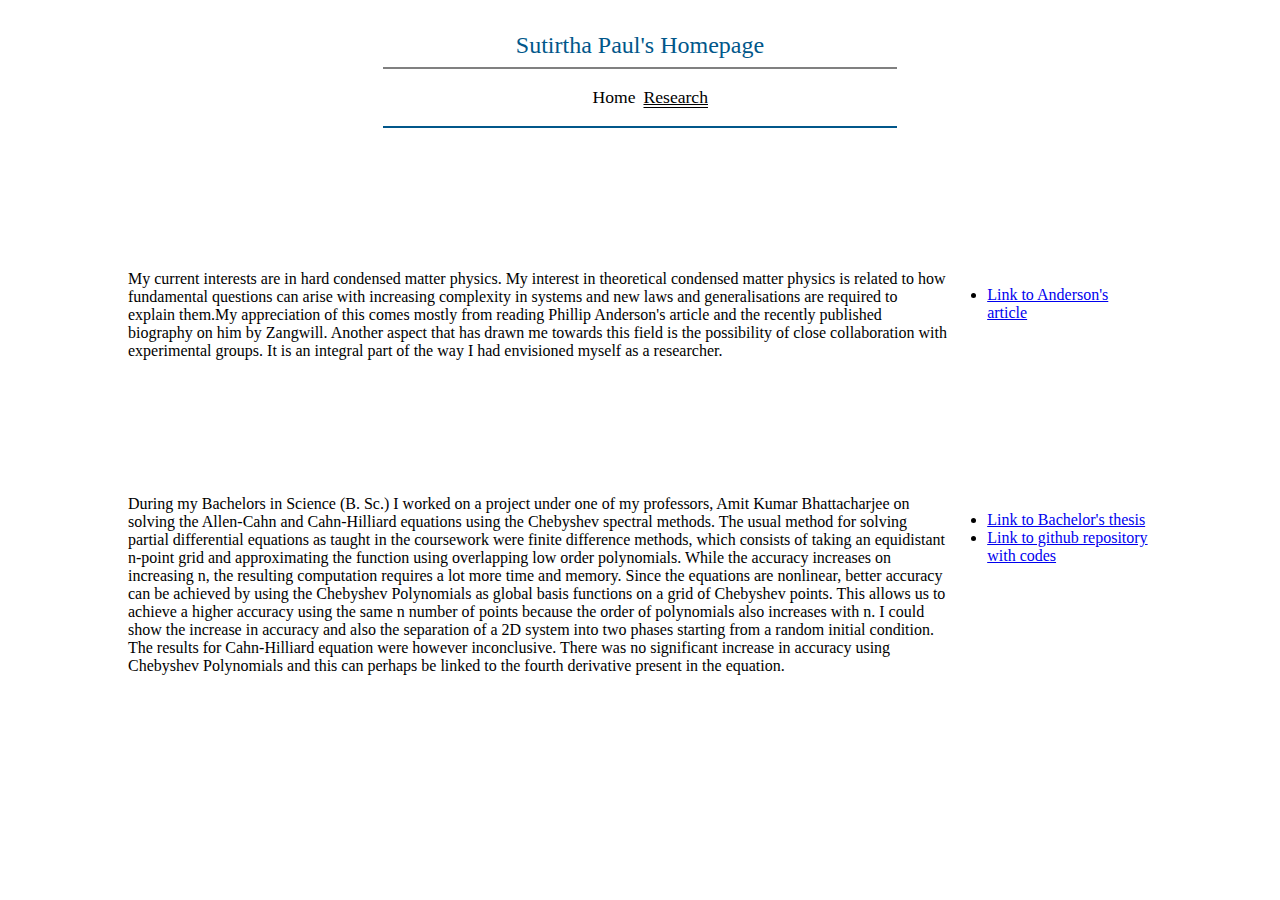
==== research.html @ b458876e "Update research.html" ====
<!DOCTYPE html>
<html lang = "en">
<head>
	<meta charset = "utf-8">
	<meta name = "description" content = "Homepage of Sutirtha Paul">
	<meta name = "author" content = "Sutirtha Paul">
	<meta name = "creator" content = "Sutirtha Paul">
	<meta name = "viewport" content="width=device-width, initial-scale=1">
	
	<title>Sutirtha Paul's Homepage</title>
	<link rel="stylesheet" type="text/css" href="mainstyle.css">
	<link rel="stylesheet" type="text/css" href="research.css">
</head>
<body>
	<div id = "top">
	<span>Sutirtha Paul's Homepage</span>
	<hr style="width:50%; border: 1px solid">
	  <ul>
	    <li><a href = "index.html">Home</a></li>
	    <li id = "current">Research</li>
	  </ul>
    	<hr style="width:50%; border: 1px solid #01578a">
	</div>
	<div id="content">
	  <div id = "r1"> 
		My current interests are in hard condensed matter physics. My interest in theoretical condensed matter physics is related to how 	      			fundamental questions can arise with increasing complexity in systems and new laws and generalisations are required to explain them.My    			appreciation of this comes mostly from reading Phillip Anderson's article and the recently published biography on him by Zangwill. Another 			aspect that has drawn me towards this field is the possibility of close collaboration with experimental groups. It is an integral part of the 			way I had envisioned myself as a researcher.  
	  </div>
	  <div id = "r2">
	    During my Bachelors in Science (B. Sc.) I worked on a project under one of my professors, Amit Kumar Bhattacharjee on solving
		the Allen-Cahn and Cahn-Hilliard equations using the Chebyshev spectral methods. The usual method for solving partial differential equations 			as taught in the coursework were finite difference methods, which consists of taking an equidistant n-point grid and approximating the 			function using overlapping low order polynomials. While the accuracy increases on increasing n, the resulting computation requires a lot more 			time and memory. Since the equations are nonlinear, better accuracy can be achieved by using the Chebyshev Polynomials as global basis 			functions on a grid of Chebyshev points. This allows us to achieve a higher accuracy using the same n number of points because the order of 		polynomials also increases with n. I could show the increase in accuracy and also the separation of a 2D system into two phases starting from 			a random initial condition. The results for Cahn-Hilliard equation were however inconclusive. There was no significant increase in accuracy 		using Chebyshev Polynomials and this can perhaps be linked to the fourth derivative present in the equation.
	  </div>
	  <div id = "ra1">
		<ul>
			<li><a href="https://www.science.org/doi/10.1126/science.177.4047.393" target="_blank" rel="noopener noreferrer">Link to Anderson's article</a></li>
		</ul>
	  </div>
	  <div id = "ra2">
		<ul>
			<li><a href="Docs/report.pdf" target="_blank" rel="noopener noreferrer">Link to Bachelor's thesis</a></li>
			<li><a href="https://github.com/paulsphys/spectral-methods" target="_blank" rel="noopener noreferrer"> Link to github repository with codes</a></li>
		</ul>
	  </div>
	</div>
</body>
</html>
---- mainstyle.css ----
/* Font Declarations */

@font-face {
	font-family: 'Drawing Guides';
	src: url("Fonts/Drawing Guides.ttf");
}
@font-face {
	font-family: 'Crayon Crumble';
	src : url("Fonts/DK Crayon Crumble.ttf");
}
@font-face {
	font-family: 'RobGraves';
	src : url("Fonts/RobGraves.ttf");		
}

body {
	display: grid;
	grid-template-columns: 0.7fr 2fr;	
	grid-template-rows: 30vh 70vh;
	margin: 0;
	width: 100%;
}

#top {
	grid-column: 1 / 3;
	grid-row: 1 / 2;
    	margin: 2.5% 10% 5% 10%;
	text-align: center;
}


#content {
	grid-column: 2;
	grid-row: 2;
	padding: 0% 10%;
	overflow: auto;
}

#image {
	grid-column: 1;
	grid-row: 2 / 3;
	text-align: center;
}

.link {
	color: #01578a;
	text-decoration: none;
	text-decoration-style: dashed;
}
#top > span {
	font-family: century gothic;
	color: #01578a;
	font-size: 1.5rem;
}

#top > ul li{
	display : inline-block;
	text-align: center;
	padding: 0.2%;
}

#top > ul {
	padding-left: 2%;
}

#top > ul li {
	font-family: century gothic;
	font-size: 1.1rem;
}

#current {
	text-decoration: underline;
	text-decoration-style: double;
}

#top > ul > li > a {
	color: black;
	text-decoration: none;	
}

#content {
	font-family: century gothic;
	font-size: 1rem;
	overflow: auto;
}

#content > a, a:visited {
	color: #01578a;
}
#image > img {
	height: auto;
	width: 44%;
    	padding: 2%;
    	border: 1px solid grey;
}

#bottomnav {
	padding: 0% 10%;
} 
#bottomnav > ul {
	padding: 0%;
}	

#bottomnav > ul li {
	padding: 0.6%;
}
#bottomnav > ul li a{
	color: #01578a;
	text-decoration : none;
	font-weight: bold;
}
	
/* Media Queries */

/*For Tablets and wide-screen mobiles*/
@media only screen and (max-width: 850px) {
	body {
		width: 100%;
	}
	body, header, #topnav {
		font-size: 90%;
	}
	#image {
		grid-column: 1;
		grid-row: 2;
	}
	#bottomnav {
		grid-column: 1/3;
		font-size: 70%;		
	}
	#bottomnav > ul {
		transform: translateY(20%); 
	}	
}
/*For mobiles*/
@media screen and (max-width: 650px) {
	body {
		display: grid;
		grid-template-columns: 100%;
        	grid-gap: 5px;	
		grid-template-rows: auto;
	}
	header {
		grid-column: 1;
		grid-row: 1;
		text-align: center;
		padding-left: 12%;
	}
		
	#topnav {
		grid-column: 1;
		grid-row: 2;
		text-align: center;
		vertical-align: middle;
	}

	#topnav > ul {
		padding-top: 0%;
	}

	#content {
		grid-column: 1;
		grid-row: 4;
	}

	#content > p {text-align: justify;}

	#image {
		grid-column: 1;
		grid-row: 3;
		text-align: center;
		padding: 0;
	}
	
	#image > img {
		height: 7rem;
		width: auto;		
	}
	
	#bottomnav {
		text-align: center;
	}
	#bottomnav > ul > li {
		display: block;
		padding: 1%;
		transform: 0;
	}	

	
}
---- research.css ----
body {
	grid-template-columns: 2fr 0.7fr;
}

#content {
	grid-column: 1 / 3;
	grid-row: 2;
	display: grid;
	grid-template-columns: 2fr 0.5fr;	
	grid-template-rows: 25vh 70vh;
	overflow: hidden;
	
}
#content > span {
	color:#808080
}	
#r1 {
	grid-column: 1;
	grid-row: 1;
}
#r2 {
	grid-column: 1;
	grid-row: 2;
}
#ra1 {
	grid-column: 2;
	grid-row: 1;
	vertical-align: middle;
	
}
#ra2 {
	grid-column: 2;
	grid-row: 2;
}

/* Media Queries */

@media screen and (max-width: 600px) {
	#content {
		grid-row: 3;
		display: grid;
		grid-template-columns: 100%;
        	grid-gap: 5px;	
		grid-template-rows: auto;
		overflow: auto;
	}
	#r1 {
		grid-column: 1;
		grid-row: 1;
	}
	#r2 {
		grid-column: 1;
		grid-row: 3;
	}
	#ra1 {
		grid-column: 1;
		grid-row: 2;
		vertical-align: middle;
	
	}
	#ra2 {
		grid-column: 1;
		grid-row: 4;
	}
}
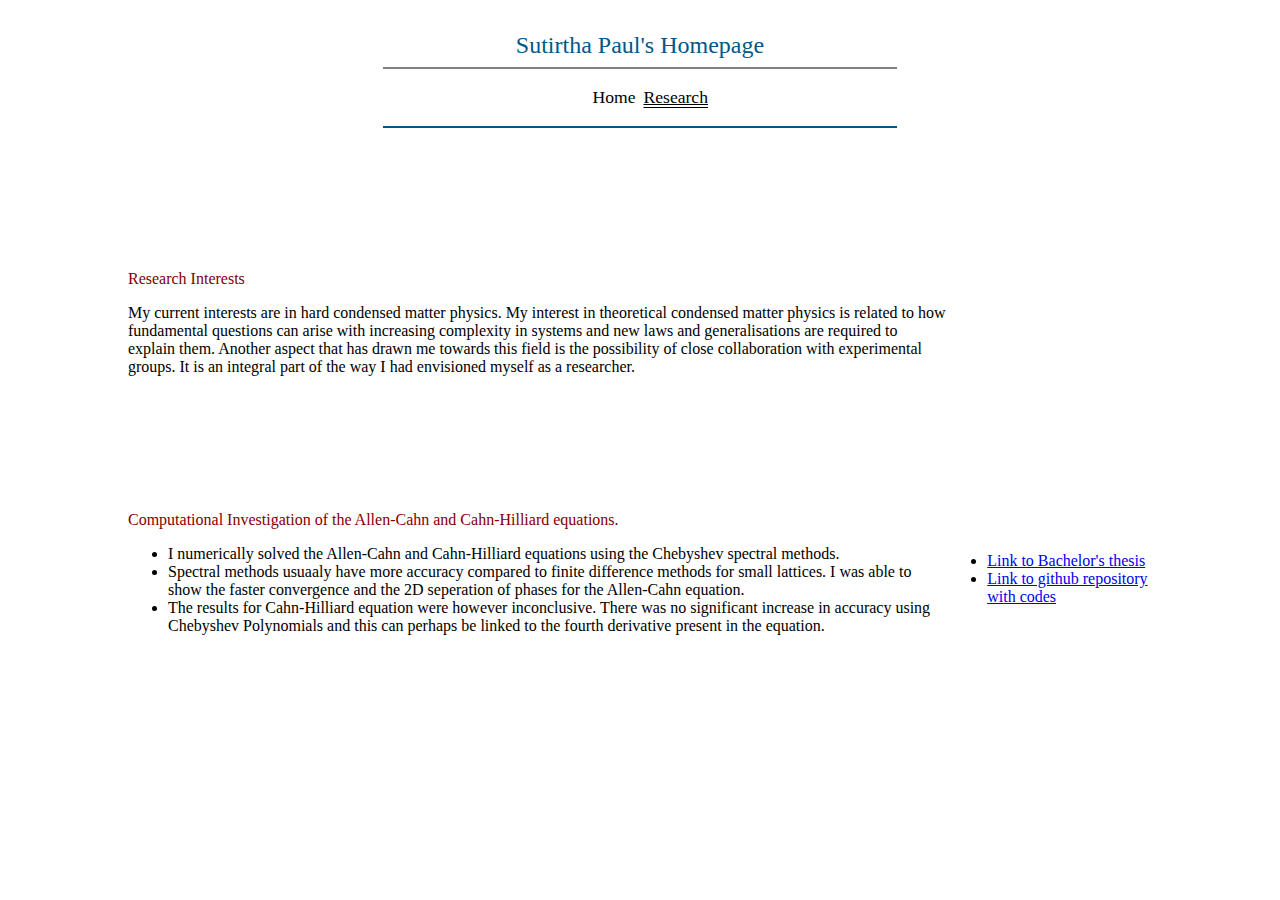
==== commit f83e2b9a: "Add files via upload" ====
--- a/research.html
+++ b/research.html
@@ -23,20 +23,25 @@
 	</div>
 	<div id="content">
 	  <div id = "r1"> 
-		My current interests are in hard condensed matter physics. My interest in theoretical condensed matter physics is related to how 	      			fundamental questions can arise with increasing complexity in systems and new laws and generalisations are required to explain them.My    			appreciation of this comes mostly from reading Phillip Anderson's article and the recently published biography on him by Zangwill. Another 			aspect that has drawn me towards this field is the possibility of close collaboration with experimental groups. It is an integral part of the 			way I had envisioned myself as a researcher.  
+		<span>Research Interests</span>
+		<p>My current interests are in hard condensed matter physics. My interest in theoretical condensed matter physics is related to how 	      			fundamental questions can arise with increasing complexity in systems and new laws and generalisations are required to explain them. Another 			aspect that has drawn me towards this field is the possibility of close collaboration with experimental groups. It is an integral part of the 			way I had envisioned myself as a researcher. </p> 
 	  </div>
-	  <div id = "r2">
-	    During my Bachelors in Science (B. Sc.) I worked on a project under one of my professors, Amit Kumar Bhattacharjee on solving
-		the Allen-Cahn and Cahn-Hilliard equations using the Chebyshev spectral methods. The usual method for solving partial differential equations 			as taught in the coursework were finite difference methods, which consists of taking an equidistant n-point grid and approximating the 			function using overlapping low order polynomials. While the accuracy increases on increasing n, the resulting computation requires a lot more 			time and memory. Since the equations are nonlinear, better accuracy can be achieved by using the Chebyshev Polynomials as global basis 			functions on a grid of Chebyshev points. This allows us to achieve a higher accuracy using the same n number of points because the order of 		polynomials also increases with n. I could show the increase in accuracy and also the separation of a 2D system into two phases starting from 			a random initial condition. The results for Cahn-Hilliard equation were however inconclusive. There was no significant increase in accuracy 		using Chebyshev Polynomials and this can perhaps be linked to the fourth derivative present in the equation.
-	  </div>
+	   <div id = "r2">
+		<span>Computational Investigation of the Allen-Cahn and Cahn-Hilliard equations.</span>
+		<ul>
+			<li> I numerically solved the Allen-Cahn and Cahn-Hilliard equations using the Chebyshev spectral methods.</li>
+			<li> Spectral methods usuaaly have more accuracy compared to finite difference methods for small lattices. I was able to show the faster 		 			 convergence and the 2D seperation of phases for the Allen-Cahn equation.</li>
+			<li>The results for Cahn-Hilliard equation were however inconclusive. There was no significant increase in accuracy 		using 					 Chebyshev Polynomials and this can perhaps be linked to the fourth derivative present in the equation.</li>
+		</ul>
+	  </div> 
 	  <div id = "ra1">
 		<ul>
-			<li><a href="https://www.science.org/doi/10.1126/science.177.4047.393" target="_blank" rel="noopener noreferrer">Link to Anderson's article</a></li>
+
 		</ul>
 	  </div>
 	  <div id = "ra2">
 		<ul>
-			<li><a href="Docs/report.pdf" target="_blank" rel="noopener noreferrer">Link to Bachelor's thesis</a></li>
+			<li><a href="Docs/bthesis.pdf" target="_blank" rel="noopener noreferrer">Link to Bachelor's thesis</a></li>
 			<li><a href="https://github.com/paulsphys/spectral-methods" target="_blank" rel="noopener noreferrer"> Link to github repository with codes</a></li>
 		</ul>
 	  </div>
--- a/research.css
+++ b/research.css
@@ -11,26 +11,29 @@
 	overflow: hidden;
 	
 }
-#content > span {
-	color:#808080
+#content > span, #r1 > span, #r2 > span {
+	color:#800000;
 }	
 #r1 {
 	grid-column: 1;
 	grid-row: 1;
 }
+
 #r2 {
 	grid-column: 1;
 	grid-row: 2;
+	padding-top: 2%;
 }
 #ra1 {
 	grid-column: 2;
 	grid-row: 1;
-	vertical-align: middle;
+	padding-top: 10%;
 	
 }
 #ra2 {
 	grid-column: 2;
 	grid-row: 2;
+	padding-top: 20%;
 }
 
 /* Media Queries */
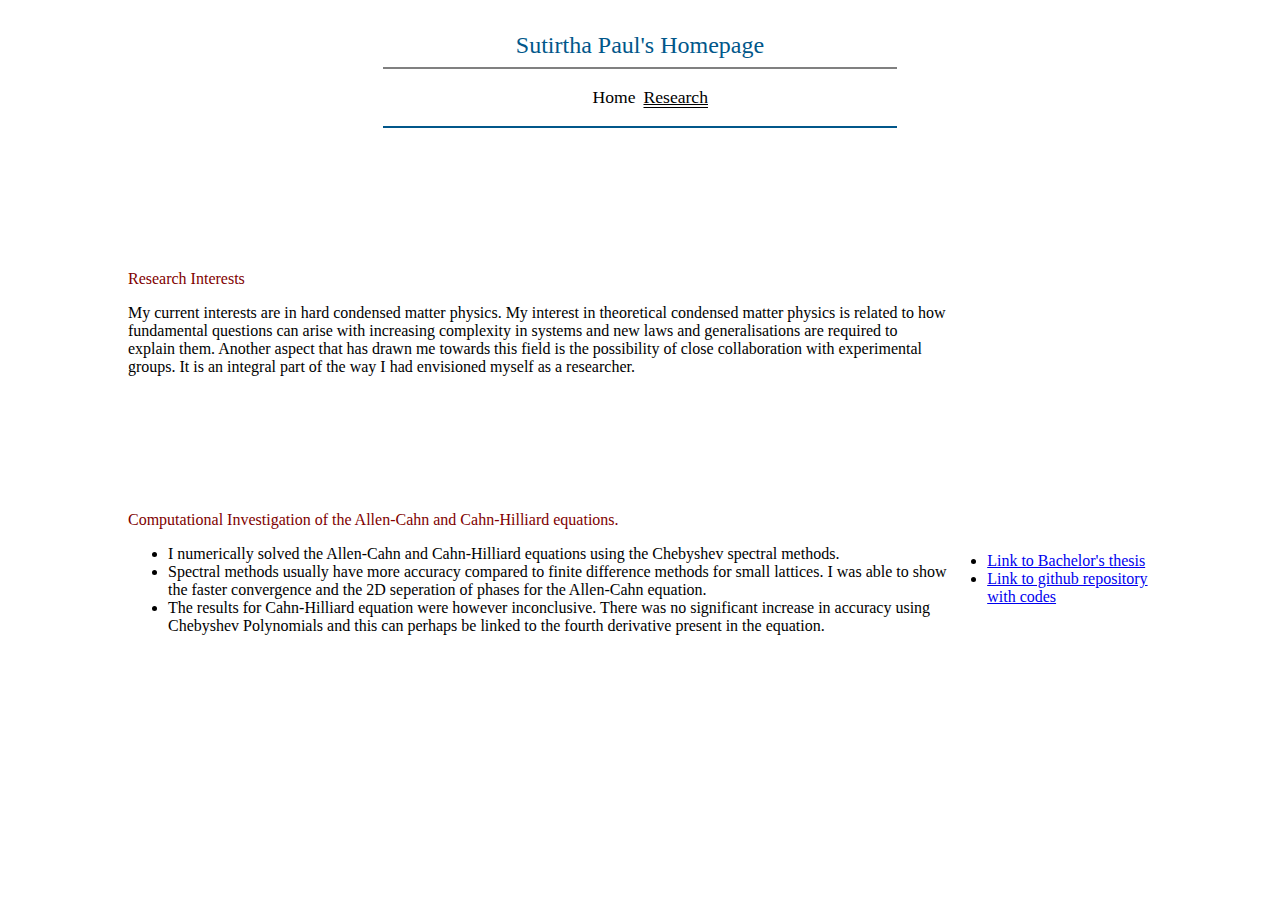
==== commit e40fa5df: "Update research.html" ====
--- a/research.html
+++ b/research.html
@@ -30,7 +30,7 @@
 		<span>Computational Investigation of the Allen-Cahn and Cahn-Hilliard equations.</span>
 		<ul>
 			<li> I numerically solved the Allen-Cahn and Cahn-Hilliard equations using the Chebyshev spectral methods.</li>
-			<li> Spectral methods usuaaly have more accuracy compared to finite difference methods for small lattices. I was able to show the faster 		 			 convergence and the 2D seperation of phases for the Allen-Cahn equation.</li>
+			<li> Spectral methods usually have more accuracy compared to finite difference methods for small lattices. I was able to show the faster 		 			 convergence and the 2D seperation of phases for the Allen-Cahn equation.</li>
 			<li>The results for Cahn-Hilliard equation were however inconclusive. There was no significant increase in accuracy 		using 					 Chebyshev Polynomials and this can perhaps be linked to the fourth derivative present in the equation.</li>
 		</ul>
 	  </div> 
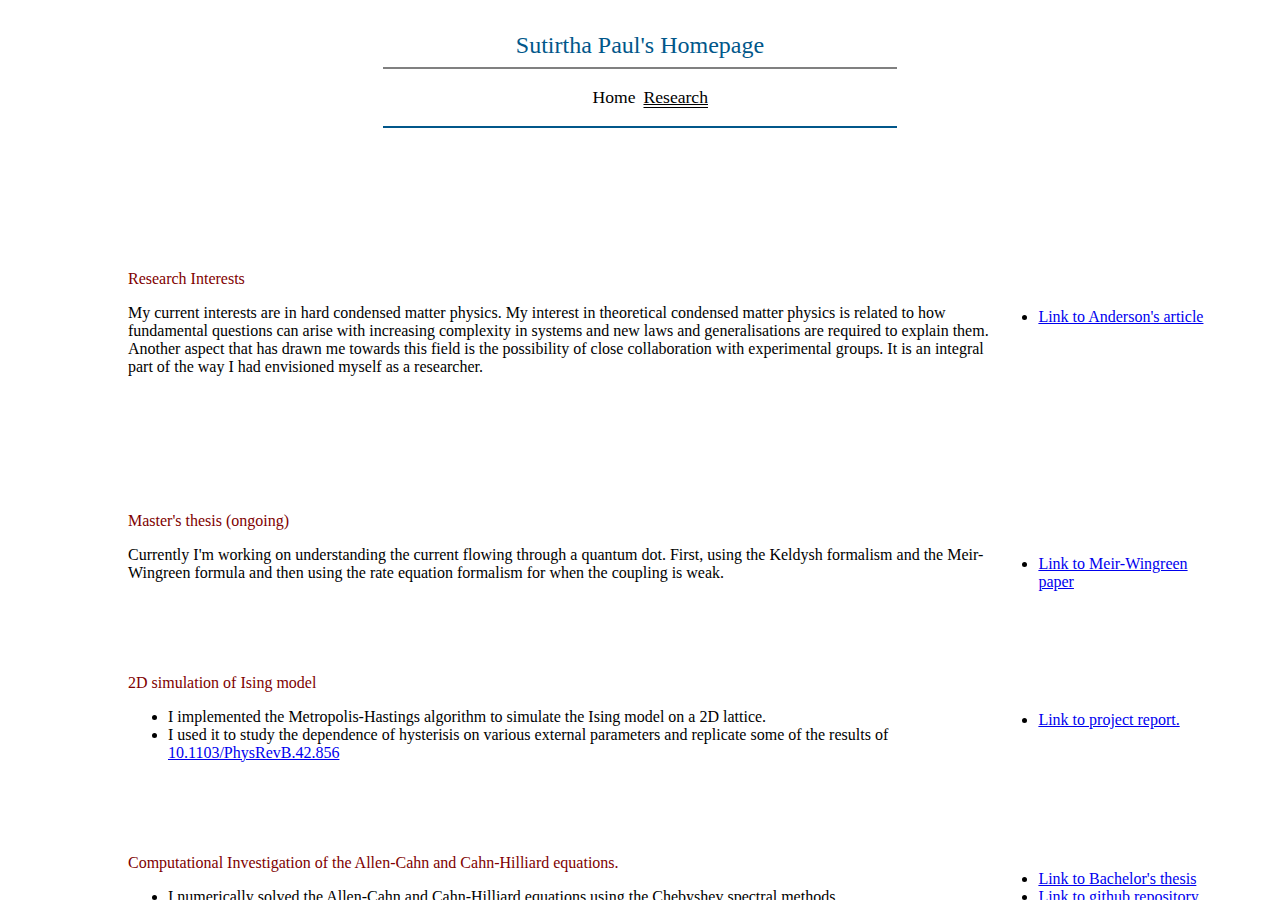
==== commit 651cd674: "Add files via upload" ====
--- a/research.html
+++ b/research.html
@@ -26,7 +26,19 @@
 		<span>Research Interests</span>
 		<p>My current interests are in hard condensed matter physics. My interest in theoretical condensed matter physics is related to how 	      			fundamental questions can arise with increasing complexity in systems and new laws and generalisations are required to explain them. Another 			aspect that has drawn me towards this field is the possibility of close collaboration with experimental groups. It is an integral part of the 			way I had envisioned myself as a researcher. </p> 
 	  </div>
-	   <div id = "r2">
+	  <div id = "r2">
+		<span>Master's thesis (ongoing)</span>
+		<p> Currently I'm working on understanding the current flowing through a quantum dot. First, using the Keldysh formalism and the Meir-Wingreen 				formula and then using the rate equation formalism for when the coupling is weak.
+	  </div> 
+	  <div id = "r3">
+		<span>2D simulation of Ising model</span>
+		<ul>
+			<li> I implemented the Metropolis-Hastings algorithm to simulate the Ising model on a 2D lattice.</li>
+			<li> I used it to study the dependence of hysterisis on various external parameters and replicate some of the results of 
+				 <a href = "https://journals.aps.org/prb/abstract/10.1103/PhysRevB.42.856">10.1103/PhysRevB.42.856</a></li>
+		</ul>
+	  </div> 
+	  <div id = "r4">
 		<span>Computational Investigation of the Allen-Cahn and Cahn-Hilliard equations.</span>
 		<ul>
 			<li> I numerically solved the Allen-Cahn and Cahn-Hilliard equations using the Chebyshev spectral methods.</li>
@@ -36,13 +48,23 @@
 	  </div> 
 	  <div id = "ra1">
 		<ul>
-
+			<li><a href="https://www.science.org/doi/10.1126/science.177.4047.393" target="_blank" rel="noopener noreferrer">Link to Anderson's 				article</a></li>
 		</ul>
 	  </div>
 	  <div id = "ra2">
 		<ul>
+			<li><a href="https://journals.aps.org/prl/abstract/10.1103/PhysRevLett.68.2512" target="_blank" rel="noopener noreferrer">Link to 					Meir-Wingreen paper</a></li>
+		</ul>
+	  </div>
+	  <div id = "ra3">
+		<ul>
+			<li><a href="Docs/cfcpreport.pdf" target="_blank" rel="noopener noreferrer">Link to project report.</a></li>
+		</ul>
+	  </div>
+	  <div id = "ra4">
+		<ul>
 			<li><a href="Docs/bthesis.pdf" target="_blank" rel="noopener noreferrer">Link to Bachelor's thesis</a></li>
-			<li><a href="https://github.com/paulsphys/spectral-methods" target="_blank" rel="noopener noreferrer"> Link to github repository with codes</a></li>
+			<li><a href="https://github.com/paulsphys/spectral-methods" target="_blank" rel="noopener noreferrer"> Link to github repository with 					codes</a></li>
 		</ul>
 	  </div>
 	</div>
--- a/mainstyle.css
+++ b/mainstyle.css
@@ -15,14 +15,14 @@
 
 body {
 	display: grid;
-	grid-template-columns: 0.7fr 2fr;	
+	grid-template-columns: 0.7fr 2fr 0.4fr;	
 	grid-template-rows: 30vh 70vh;
 	margin: 0;
 	width: 100%;
 }
 
 #top {
-	grid-column: 1 / 3;
+	grid-column: 1 / 4;
 	grid-row: 1 / 2;
     	margin: 2.5% 10% 5% 10%;
 	text-align: center;
@@ -32,7 +32,10 @@
 #content {
 	grid-column: 2;
 	grid-row: 2;
-	padding: 0% 10%;
+	padding-top: 0%;
+	padding-bottom: 0%;
+	padding-left: 10%;	
+	padding-right: 5%;
 	overflow: auto;
 }
 
@@ -82,6 +85,14 @@
 	font-family: century gothic;
 	font-size: 1rem;
 	overflow: auto;
+}
+
+#c2 {
+	grid-column: 3;
+	grid-row: 2;
+}
+#c2 > figure > a > img {
+	width: 100%;
 }
 
 #content > a, a:visited {
--- a/research.css
+++ b/research.css
@@ -7,11 +7,10 @@
 	grid-row: 2;
 	display: grid;
 	grid-template-columns: 2fr 0.5fr;	
-	grid-template-rows: 25vh 70vh;
-	overflow: hidden;
+	grid-template-rows: 25vh 15vh 20vh 35vh;
 	
 }
-#content > span, #r1 > span, #r2 > span {
+#content > span, #r1 > span, #r2 > span, #r3 > span, #r4 > span {
 	color:#800000;
 }	
 #r1 {
@@ -24,6 +23,16 @@
 	grid-row: 2;
 	padding-top: 2%;
 }
+#r3 {
+	grid-column: 1;
+	grid-row: 3;
+	padding-top: 5%;
+}
+#r4 {
+	grid-column: 1;
+	grid-row: 4;
+	padding-top: 5%;
+}
 #ra1 {
 	grid-column: 2;
 	grid-row: 1;
@@ -33,6 +42,16 @@
 #ra2 {
 	grid-column: 2;
 	grid-row: 2;
+	padding-top: 20%;
+}
+#ra3 {
+	grid-column: 2;
+	grid-row: 3;
+	padding-top: 30%;
+}
+#ra4 {
+	grid-column: 2;
+	grid-row: 4;
 	padding-top: 20%;
 }
 
@@ -50,19 +69,43 @@
 	#r1 {
 		grid-column: 1;
 		grid-row: 1;
+		padding-top: 2%;
 	}
 	#r2 {
 		grid-column: 1;
 		grid-row: 3;
+		padding-top: 2%;
+	}
+	#r3 {
+		grid-column: 1;
+		grid-row: 5;
+		padding-top: 2%;
+	}
+	#r4 {
+		grid-column: 1;
+		grid-row: 7;
+		padding-top: 2%;
 	}
 	#ra1 {
 		grid-column: 1;
 		grid-row: 2;
-		vertical-align: middle;
+		padding-top: 2%;
 	
 	}
 	#ra2 {
 		grid-column: 1;
 		grid-row: 4;
+		padding-top: 2%;
+	
+	}
+	#ra3 {
+		grid-column: 1;
+		grid-row: 6;
+		padding-top: 2%;
+	}
+	#ra4 {
+		grid-column: 1;
+		grid-row: 8;
+		padding-top: 2%;
 	}
 }
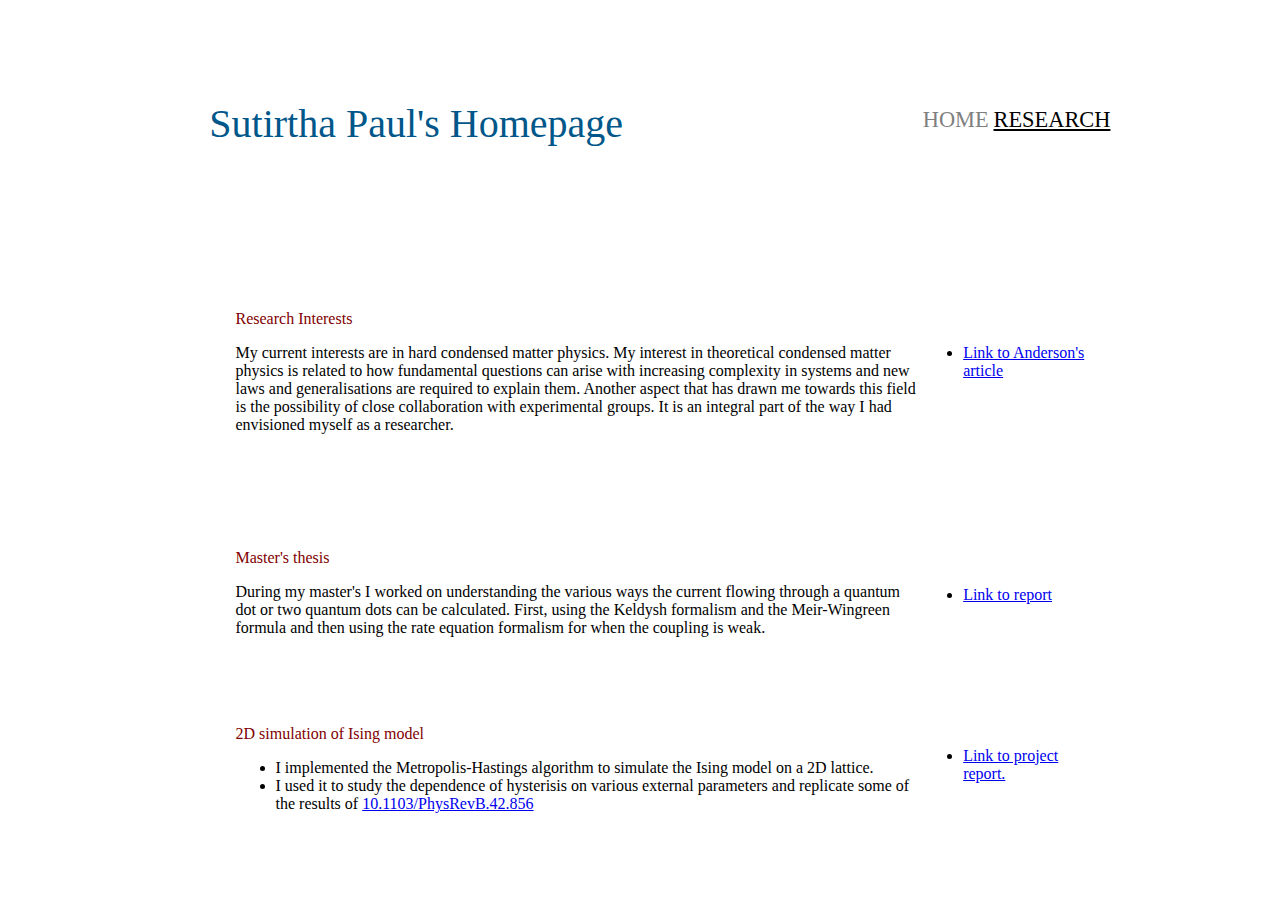
==== commit 7bfd859e: "Add files via upload" ====
--- a/research.html
+++ b/research.html
@@ -12,14 +12,19 @@
 	<link rel="stylesheet" type="text/css" href="research.css">
 </head>
 <body>
-	<div id = "top">
+	<div id = "main">
+	<div id = "name">
 	<span>Sutirtha Paul's Homepage</span>
-	<hr style="width:50%; border: 1px solid">
+	</div>
+	<div id = "navbar">
+	<!-- <hr style="width:50%; border: 1px solid"> -->
 	  <ul>
-	    <li><a href = "index.html">Home</a></li>
-	    <li id = "current">Research</li>
+	    <li><a href = "index.html">HOME</a></li>
+	    <li id = "current">RESEARCH</li>
+	    <!-- <li><a href = "teaching.html">TEACHING</a></li>
+	    <li><a href = "teaching.html">OTHERS</a></li> -->
 	  </ul>
-    	<hr style="width:50%; border: 1px solid #01578a">
+    	<!-- <hr style="width:50%; border: 1px solid #01578a"> -->
 	</div>
 	<div id="content">
 	  <div id = "r1"> 
@@ -27,8 +32,8 @@
 		<p>My current interests are in hard condensed matter physics. My interest in theoretical condensed matter physics is related to how 	      			fundamental questions can arise with increasing complexity in systems and new laws and generalisations are required to explain them. Another 			aspect that has drawn me towards this field is the possibility of close collaboration with experimental groups. It is an integral part of the 			way I had envisioned myself as a researcher. </p> 
 	  </div>
 	  <div id = "r2">
-		<span>Master's thesis (ongoing)</span>
-		<p> Currently I'm working on understanding the current flowing through a quantum dot. First, using the Keldysh formalism and the Meir-Wingreen 				formula and then using the rate equation formalism for when the coupling is weak.
+		<span>Master's thesis</span>
+		<p> During my master's I worked on understanding the various ways the current flowing through a quantum dot or two quantum dots can be 			    calculated. First, using the Keldysh formalism and the Meir-Wingreen formula and then using the rate equation formalism for 		    when the coupling is weak.
 	  </div> 
 	  <div id = "r3">
 		<span>2D simulation of Ising model</span>
@@ -53,7 +58,7 @@
 	  </div>
 	  <div id = "ra2">
 		<ul>
-			<li><a href="https://journals.aps.org/prl/abstract/10.1103/PhysRevLett.68.2512" target="_blank" rel="noopener noreferrer">Link to 					Meir-Wingreen paper</a></li>
+			<li><a href="Docs/Report_Finalcopy.pdf" target="_blank" rel="noopener noreferrer">Link to report</a></li>
 		</ul>
 	  </div>
 	  <div id = "ra3">
@@ -68,5 +73,6 @@
 		</ul>
 	  </div>
 	</div>
+	</div>
 </body>
 </html>
--- a/mainstyle.css
+++ b/mainstyle.css
@@ -1,36 +1,46 @@
 /* Font Declarations */
 
 @font-face {
-	font-family: 'Drawing Guides';
-	src: url("Fonts/Drawing Guides.ttf");
-}
+	font-family: 'Ampersand';
+	src: url("Fonts/ampersand.ttf");
+}
+
 @font-face {
-	font-family: 'Crayon Crumble';
-	src : url("Fonts/DK Crayon Crumble.ttf");
-}
-@font-face {
-	font-family: 'RobGraves';
-	src : url("Fonts/RobGraves.ttf");		
-}
-
-body {
+	font-family: 'Noto-Serif';
+	src: url("Fonts/NotoSerif-Regular.ttf");
+}
+body{
+	background-image: url(Photos/background2.jpg);
+	background-size: cover;
+
+}
+
+#main {
+	background-color: white;
 	display: grid;
-	grid-template-columns: 0.7fr 2fr 0.4fr;	
-	grid-template-rows: 30vh 70vh;
-	margin: 0;
-	width: 100%;
-}
-
-#top {
-	grid-column: 1 / 4;
+	grid-template-columns: 2fr 0.7fr;	
+	grid-template-rows: 30vh 60vh;
+	margin: 2% auto auto auto;
+	border-radius: 15px;
+	width: 80%;
+}
+
+#name {
+	grid-column: 1;
 	grid-row: 1 / 2;
-    	margin: 2.5% 10% 5% 10%;
+    	margin: 10% 10% 5% 10%;
+}
+
+#navbar {
+	grid-column: 2;
+	grid-row: 1 / 2;
+    	margin: 25% 10% 5% 10%;
 	text-align: center;
 }
 
 
 #content {
-	grid-column: 2;
+	grid-column: 1;
 	grid-row: 2;
 	padding-top: 0%;
 	padding-bottom: 0%;
@@ -40,7 +50,7 @@
 }
 
 #image {
-	grid-column: 1;
+	grid-column: 2;
 	grid-row: 2 / 3;
 	text-align: center;
 }
@@ -50,39 +60,40 @@
 	text-decoration: none;
 	text-decoration-style: dashed;
 }
-#top > span {
-	font-family: century gothic;
-	color: #01578a;
-	font-size: 1.5rem;
-}
-
-#top > ul li{
+#name > span {
+	font-family: 'Ampersand';
+	color: #01578a;
+	font-size: 2.5rem;
+	/*text-decoration: underline;*/
+}
+
+#navbar > ul li{
 	display : inline-block;
 	text-align: center;
 	padding: 0.2%;
 }
 
-#top > ul {
+#navbar > ul {
 	padding-left: 2%;
 }
 
-#top > ul li {
-	font-family: century gothic;
-	font-size: 1.1rem;
+#navbar > ul li {
+	font-family: 'Ampersand';
+	font-size: 1.4rem;
 }
 
 #current {
 	text-decoration: underline;
-	text-decoration-style: double;
-}
-
-#top > ul > li > a {
-	color: black;
-	text-decoration: none;	
+}
+
+#navbar > ul > li > a {
+	color: gray;
+	text-decoration: none;
 }
 
 #content {
-	font-family: century gothic;
+	padding-top: 1.5%;
+	font-family: 'Noto-Serif';
 	font-size: 1rem;
 	overflow: auto;
 }
@@ -171,17 +182,21 @@
 
 	#content {
 		grid-column: 1;
+		grid-row: 3;
+	}
+
+	#content > p {text-align: justify;}
+
+	#c2 {
+		grid-column: 1;
 		grid-row: 4;
-	}
-
-	#content > p {text-align: justify;}
-
-	#image {
-		grid-column: 1;
-		grid-row: 3;
 		text-align: center;
 		padding: 0;
 	}
+
+	#c2 > figure > a > img {
+		width: 40%;
+	}	
 	
 	#image > img {
 		height: 7rem;
--- a/research.css
+++ b/research.css
@@ -1,5 +1,11 @@
 body {
+	overflow: scroll;
+}
+
+#main {
 	grid-template-columns: 2fr 0.7fr;
+	margin: 2% auto auto auto;
+	height: 100%;
 }
 
 #content {
@@ -26,12 +32,12 @@
 #r3 {
 	grid-column: 1;
 	grid-row: 3;
-	padding-top: 5%;
+	padding-top: 8%;
 }
 #r4 {
 	grid-column: 1;
 	grid-row: 4;
-	padding-top: 5%;
+	padding-top: 10%;
 }
 #ra1 {
 	grid-column: 2;
@@ -47,12 +53,12 @@
 #ra3 {
 	grid-column: 2;
 	grid-row: 3;
-	padding-top: 30%;
+	padding-top: 35%;
 }
 #ra4 {
 	grid-column: 2;
 	grid-row: 4;
-	padding-top: 20%;
+	padding-top: 50%;
 }
 
 /* Media Queries */
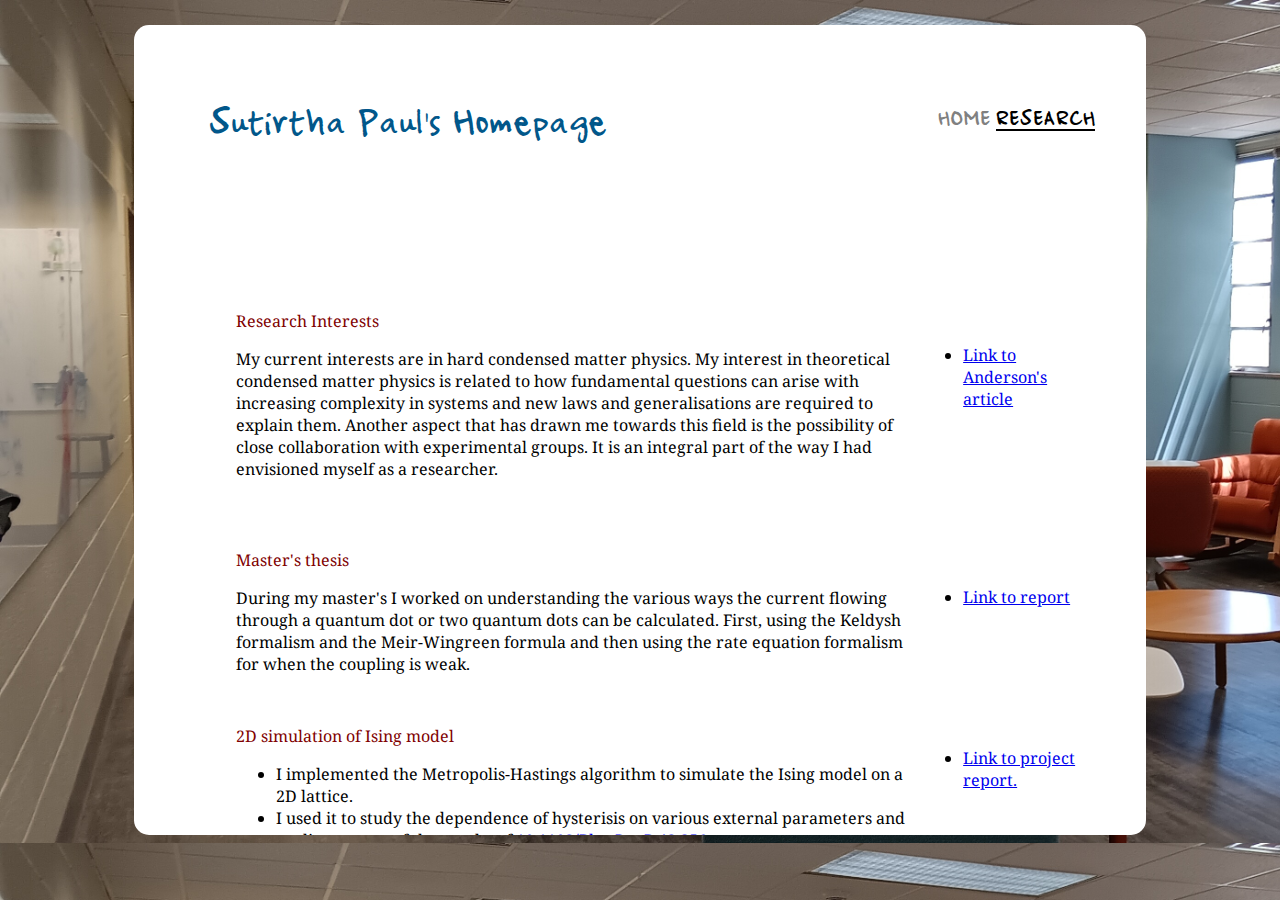
==== commit 64b33157: "Update research.html" ====
--- a/research.html
+++ b/research.html
@@ -68,7 +68,7 @@
 	  </div>
 	  <div id = "ra4">
 		<ul>
-			<li><a href="Docs/bthesis.pdf" target="_blank" rel="noopener noreferrer">Link to Bachelor's thesis</a></li>
+			<li><a href="Docs/report.pdf" target="_blank" rel="noopener noreferrer">Link to Bachelor's thesis</a></li>
 			<li><a href="https://github.com/paulsphys/spectral-methods" target="_blank" rel="noopener noreferrer"> Link to github repository with 					codes</a></li>
 		</ul>
 	  </div>
--- a/mainstyle.css
+++ b/mainstyle.css
@@ -98,10 +98,7 @@
 	overflow: auto;
 }
 
-#c2 {
-	grid-column: 3;
-	grid-row: 2;
-}
+
 #c2 > figure > a > img {
 	width: 100%;
 }
@@ -115,104 +112,79 @@
     	padding: 2%;
     	border: 1px solid grey;
 }
-
-#bottomnav {
-	padding: 0% 10%;
-} 
-#bottomnav > ul {
-	padding: 0%;
-}	
-
-#bottomnav > ul li {
-	padding: 0.6%;
-}
-#bottomnav > ul li a{
-	color: #01578a;
-	text-decoration : none;
-	font-weight: bold;
-}
 	
 /* Media Queries */
 
 /*For Tablets and wide-screen mobiles*/
+/*
 @media only screen and (max-width: 850px) {
 	body {
-		width: 100%;
+		grid-template-rows: 20vh 80vh;
+		background-size: cover;			
 	}
-	body, header, #topnav {
+	#main, #name, #navbar {
 		font-size: 90%;
 	}
+
 	#image {
 		grid-column: 1;
 		grid-row: 2;
 	}
-	#bottomnav {
-		grid-column: 1/3;
-		font-size: 70%;		
+
+}
+*/
+
+/*For mobiles*/
+@media screen and (max-width: 750px) {
+	body{
+		background-size: cover;
 	}
-	#bottomnav > ul {
-		transform: translateY(20%); 
-	}	
-}
-/*For mobiles*/
-@media screen and (max-width: 650px) {
-	body {
+
+	#main {
+		
 		display: grid;
 		grid-template-columns: 100%;
         	grid-gap: 5px;	
 		grid-template-rows: auto;
 	}
-	header {
+	#name {
 		grid-column: 1;
 		grid-row: 1;
 		text-align: center;
-		padding-left: 12%;
 	}
 		
-	#topnav {
+	#main {
+		text-align: center;
+		vertical-align: middle;
+		padding-bottom: 5%;
+	}
+
+	#navbar {
 		grid-column: 1;
 		grid-row: 2;
-		text-align: center;
-		vertical-align: middle;
+    		margin: 2% 10% 5% 10%;
 	}
 
-	#topnav > ul {
+	#navbar > ul {
 		padding-top: 0%;
+	}
+	
+	#image {
+		grid-column: 1;
+		grid-row: 3;
 	}
 
 	#content {
 		grid-column: 1;
-		grid-row: 3;
+		grid-row: 4;
 	}
 
 	#content > p {text-align: justify;}
 
-	#c2 {
-		grid-column: 1;
-		grid-row: 4;
-		text-align: center;
-		padding: 0;
-	}
-
-	#c2 > figure > a > img {
-		width: 40%;
-	}	
-	
 	#image > img {
 		height: 7rem;
 		width: auto;		
 	}
-	
-	#bottomnav {
-		text-align: center;
-	}
-	#bottomnav > ul > li {
-		display: block;
-		padding: 1%;
-		transform: 0;
-	}	
 
-	
 }
 
-
